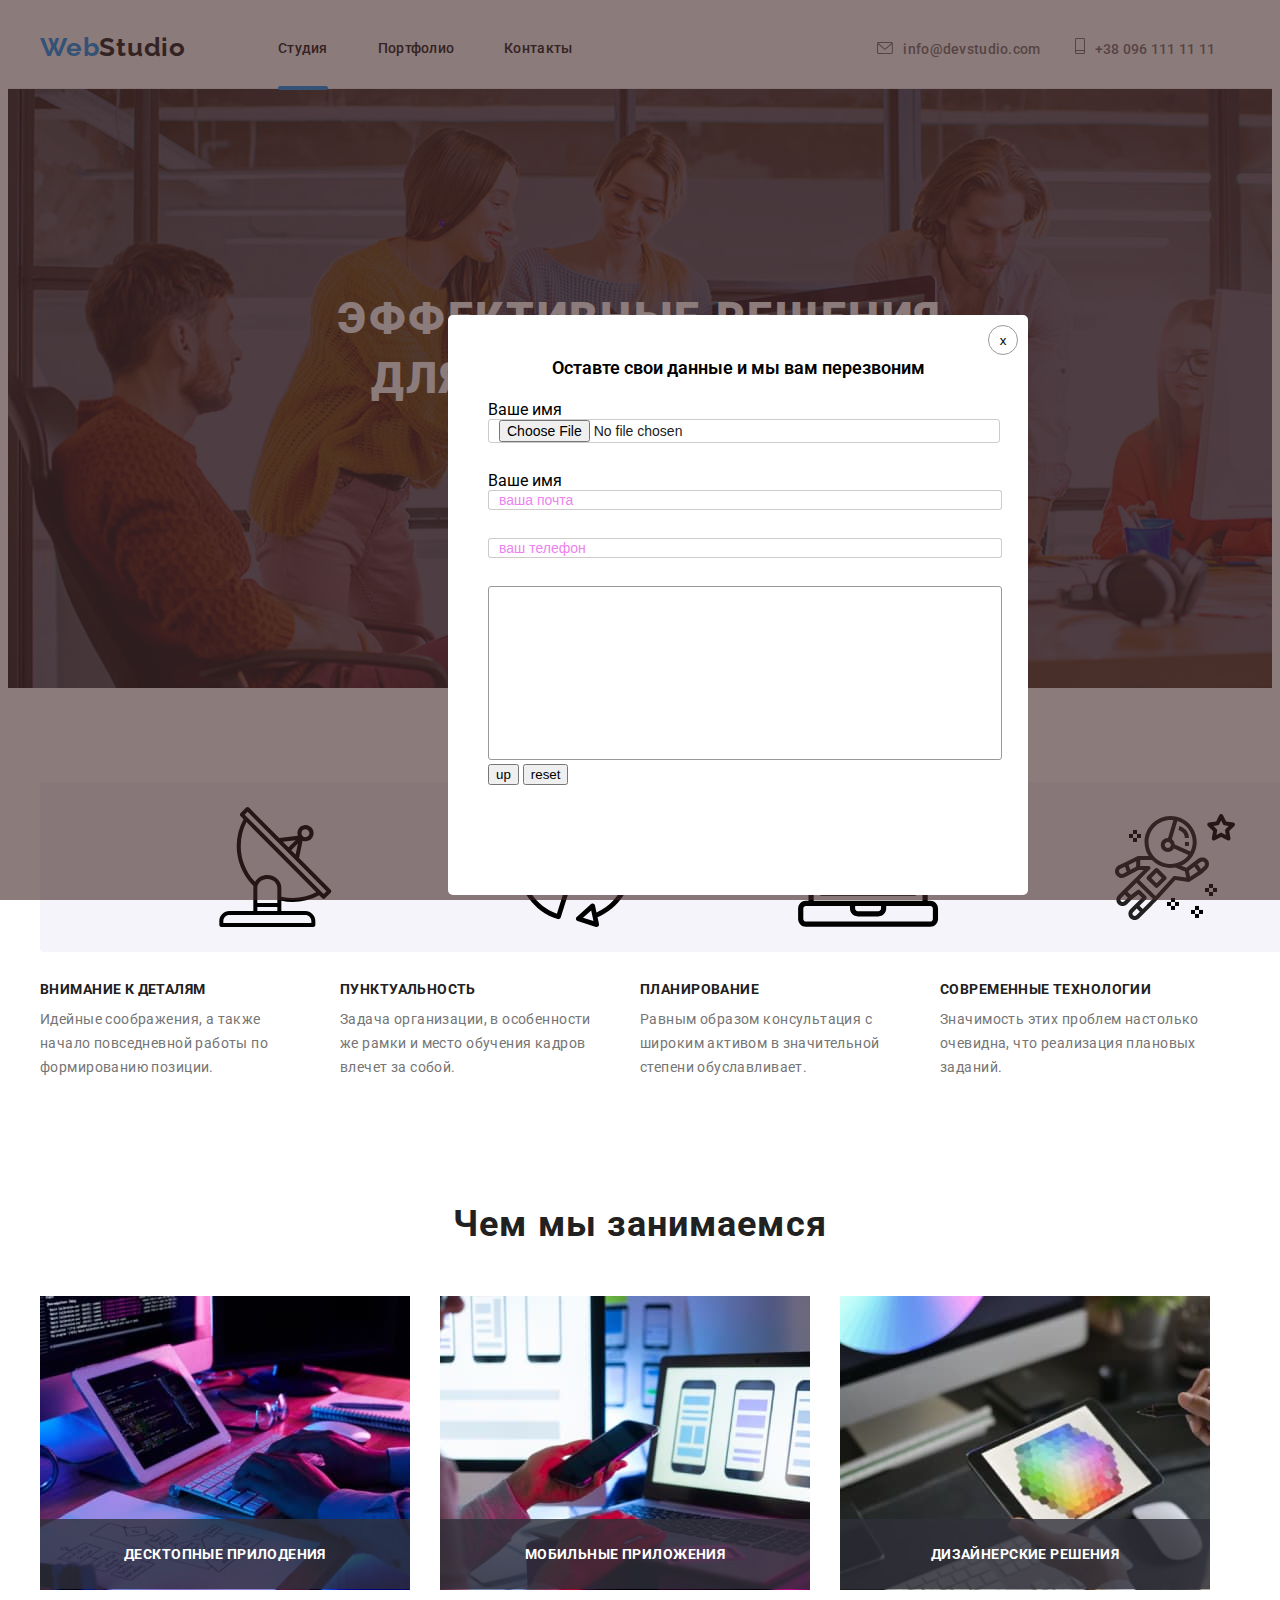
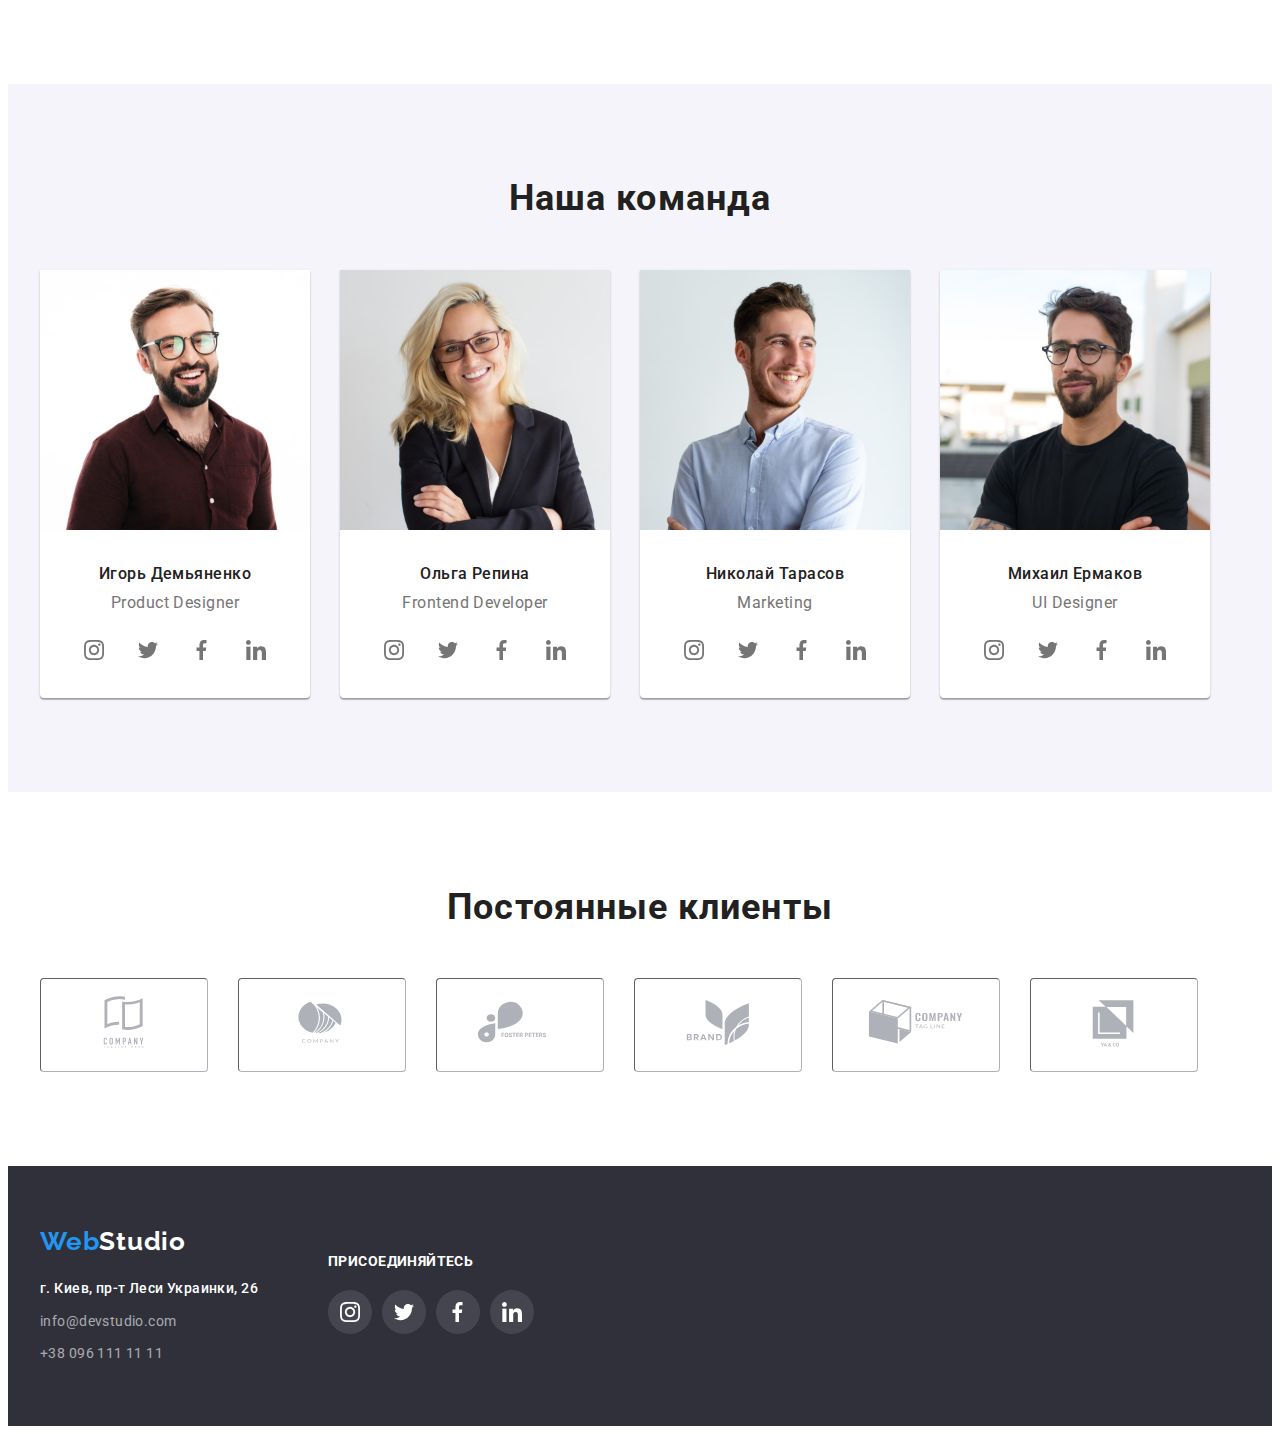
==== index.html @ 77b38505 "последняя правка" ====
<!DOCTYPE html>
<html lang="ru">
<head>
    <meta charset="UTF-8">
    <meta http-equiv="X-UA-Compatible" content="IE=edge">
    <meta name="viewport" content="width=device-width, initial-scale=1.0">
    <title>Document</title>
    <link rel="preconnect" href="https://fonts.googleapis.com"> 
    <link rel="preconnect" href="https://fonts.gstatic.com" crossorigin> 
    <link href="https://fonts.googleapis.com/css2?family=Raleway:wght@700&family=Roboto:wght@400;500;700&display=swap" rel="stylesheet">
    <link rel="stylesheet" href="https://cdnjs.cloudflare.com/ajax/libs/modern-normalize/1.1.0/modern-normalize.min.css" integrity="sha512-wpPYUAdjBVSE4KJnH1VR1HeZfpl1ub8YT/NKx4PuQ5NmX2tKuGu6U/JRp5y+Y8XG2tV+wKQpNHVUX03MfMFn9Q==" crossorigin="anonymous" referrerpolicy="no-referrer" />
    <link rel="stylesheet" href="./css/style-2.css">
</head>
<body class="text-tiple">
    <!--Шапка class="link"-->
    <header class="header">

        <div class="header-container">
            
        <a href="./index.html" class="header-logo link"><span class="color-logo">Web</span>Studio</a>
        
        <nav class="header-nav">
            
             <ul class="header-list list">
                <li class="header-item"><a href="" class="header-link link current ">Студия</a></li>
                <li class="header-item"><a href="./portfolio.html" class="header-link activ link">Портфолио</a></li>
                <li class="header-item"><a href="" class="header-link link">Контакты</a></li>

            </ul>
        </nav>
        <div class="herader-mail-tel">
            <a class="header-mail list link header-link" href="mailto:info@devstudio.com">
            <svg class="mail-icon" width="16" height="12">
                    <use href="./img/symbol-defs.svg#icon-meil-svg"></use>
                </svg>info@devstudio.com</a>
            <a class="header-tel list link header-link" href="tel:+38 096 111 11 11"><svg class="tel-icon" width="10" height="16">
            <use href="./img/symbol-defs.svg#icon-tel-svg"></use>
        </svg>+38 096 111 11 11</a>
        </div>
                
        
 </div>
    </header>
    
 <!--Баннер-->  

 <main class="main">
    <section class="hiro-section">
        <div class="hiro-content">
            <h1 class="hiro-text">Эффективные решения для вашего бизнеса</h1>
            <button class="button" data-modal-open type="button">Заказать услугу</button> 
        </div>
    </section>

<!--Особенности-->
    <section class="unique-section">
        <div class="container">
            <ul class="link list unique-container">
                <li class="unique-list">
                    <svg class="section-box-svg" width="70" height="70">
                        <use href="./img/symbol-defs.svg#icon-Vector-1"></use>
                    </svg>
                    <h3 class="section-title">Внимание к деталям</h3>
                    <p class="section-text">Идейные соображения, а также начало повседневной работы по формированию позиции.</p>
                </li>
                <li class="unique-list">
                    <svg class="section-box-svg" width="70" height="70">
                        <use href="./img/symbol-defs.svg#icon-Vector-2"></use>
                    </svg>
                    <h3 class="section-title">Пунктуальность</h3> 
                    <p class="section-text">Задача организации, в особенности же рамки и место обучения кадров влечет за собой.</p>
                </li>
                <li class="unique-list">
                    <svg class="section-box-svg" width="70" height="70">
                        <use href="./img/symbol-defs.svg#icon-Vector-3"></use>
                    </svg>
                    <h3 class="section-title">Планирование</h3>
                    <p class="section-text">Равным образом консультация с широким активом в значительной степени обуславливает.</p>
                </li>
                <li class="unique-list">
                    <svg class="section-box-svg" width="70" height="70">
                        <use href="./img/symbol-defs.svg#icon-Vector-4"></use>
                    </svg>
                    <h3 class="section-title">Современные технологии</h3>
                    <p class="section-text">Значимость этих проблем настолько очевидна, что реализация плановых заданий.</p>
                </li>
            </ul>
        </div>

    </section>

<!--Чем мы занимаемся-->

    <section class="activity-section">
        <div class="container">
            <h2 class="activity-title">Чем мы занимаемся</h2>

            <ul class="activity-link list link">
                
        <li class="section-img">
             <img src="./img/box-1.jpg" width="370" alt="схема планшет и клавиатура">
             <div class="section-box-img"><h4 class="text-activity-imag">ДЕСКТОПНЫЕ ПРИЛОДЕНИЯ</h4></div>
            
        </li>
        <li class="section-img klon">
            <img src="./img/box-2.jpg" width="370" alt="ноутбук и телефон">
            <div class="section-box-img"><h4 class="text-activity-imag">МОБИЛЬНЫЕ ПРИЛОЖЕНИЯ</h4></div>
            
        </li>
        <li class="section-img">
            <img src="./img/box-3.jpg" width="370" alt="планшет с цветовой диаграммой">
            <div class="section-box-img"><h4 class="text-activity-imag">ДИЗАЙНЕРСКИЕ РЕШЕНИЯ</h4></div>
            
        </li>

            </ul>
        </div>
    </section>

    <!--Наша команда-->
    
    <section class="comyuniti-section">
    <div class="container">
        <h2 class="comyuniti-title">Наша команда</h2>
        <ul class="list link photo-box">
         <li class="photo-card">
            <img src="./img/team-card-1.jpg" width="270" alt="Игорь Демьяненко">
            <div class="name-box">
            <h3 class="neame-title">Игорь Демьяненко</h3>
            <p class="neame-text" lang="en">Product Designer</p>
            <ul class="social-master-list list ">
                <li class="master-social-item">
                    <a href="" class="master-social-link">
                        <svg class="master-social-icon" width="20" height="20">
                            <use href="./img/symbol-defs.svg#icon-instagram"></use>
                        </svg>
                    </a>
                </li>
                <li class="master-social-item">
                    <a href="" class="master-social-link">
                        <svg class="master-social-icon" width="20" height="20">
                            <use href="./img/symbol-defs.svg#icon-twitter"></use>
                        </svg>
                    </a>
                </li>
                <li class="master-social-item">
                    <a href="" class="master-social-link">
                            <svg class="master-social-icon" width="20" height="20">
                                <use href="./img/symbol-defs.svg#icon-facebook"></use>
                            </svg>
                        </a>
                </li>
                <li class="master-social-item">
                    <a href="" class="master-social-link">
                        <svg class="master-social-icon" width="20" height="20">
                            <use href="./img/symbol-defs.svg#icon-linkedin"></use>
                        </svg>
                    </a>
                </li>
            </ul>
            </div>
            
         </li>
        <li class="photo-card">
            <img src="./img/team-card-2.jpg" width="270" alt="Ольга Репина"> 
        <div class="name-box"> 
            <h3 class="neame-title">Ольга Репина</h3>
            <p class="neame-text" lang="en">Frontend Developer</p>
            <ul class="social-master-list list ">
                <li class="master-social-item">
                    <a href="" class="master-social-link">
                        <svg class="master-social-icon" width="20" height="20">
                            <use href="./img/symbol-defs.svg#icon-instagram"></use>
                        </svg>
                    </a>
                </li>
                <li class="master-social-item">
                    <a href="" class="master-social-link">
                        <svg class="master-social-icon" width="20" height="20">
                            <use href="./img/symbol-defs.svg#icon-twitter"></use>
                        </svg>
                    </a>
                </li>
                <li class="master-social-item">
                    <a href="" class="master-social-link">
                            <svg class="master-social-icon" width="20" height="20">
                                <use href="./img/symbol-defs.svg#icon-facebook"></use>
                            </svg>
                        </a>
                </li>
                <li class="master-social-item">
                    <a href="" class="master-social-link">
                        <svg class="master-social-icon" width="20" height="20">
                            <use href="./img/symbol-defs.svg#icon-linkedin"></use>
                        </svg>
                    </a>
                </li>
            </ul>
        </div>
         </li>
         <li class="photo-card">
        <img src="./img/team-card-3.jpg" width="270" alt="Николай Тарасов">
        <div class="name-box">
            <h3 class="neame-title">Николай Тарасов</h3>
            <p class="neame-text" lang="en">Marketing</p>
            <ul class="social-master-list list ">
                <li class="master-social-item">
                    <a href="" class="master-social-link">
                        <svg class="master-social-icon" width="20" height="20">
                            <use href="./img/symbol-defs.svg#icon-instagram"></use>
                        </svg>
                    </a>
                </li>
                <li class="master-social-item">
                    <a href="" class="master-social-link">
                        <svg class="master-social-icon" width="20" height="20">
                            <use href="./img/symbol-defs.svg#icon-twitter"></use>
                        </svg>
                    </a>
                </li>
                <li class="master-social-item">
                    <a href="" class="master-social-link">
                            <svg class="master-social-icon" width="20" height="20">
                                <use href="./img/symbol-defs.svg#icon-facebook"></use>
                            </svg>
                        </a>
                </li>
                <li class="master-social-item">
                    <a href="" class="master-social-link">
                        <svg class="master-social-icon" width="20" height="20">
                            <use href="./img/symbol-defs.svg#icon-linkedin"></use>
                        </svg>
                    </a>
                </li>
            </ul>
        </div>
        
         </li>     
         <li class="photo-card">
            <img src="./img/team-card-4.jpg" width="270" alt="Михаил Ермаков">
        <div class="name-box">
            <h3 class="neame-title">Михаил Ермаков</h3>
            <p class="neame-text" lang="en">UI Designer</p>
            <ul class="social-master-list list ">
            <li class="master-social-item">
                <a href="" class="master-social-link">
                    <svg class="master-social-icon" width="20" height="20">
                        <use href="./img/symbol-defs.svg#icon-instagram"></use>
                    </svg>
                </a>
            </li>
            <li class="master-social-item">
                <a href="" class="master-social-link">
                    <svg class="master-social-icon" width="20" height="20">
                        <use href="./img/symbol-defs.svg#icon-twitter"></use>
                    </svg>
                </a>
            </li>
            <li class="master-social-item">
                <a href="" class="master-social-link">
                        <svg class="master-social-icon" width="20" height="20">
                            <use href="./img/symbol-defs.svg#icon-facebook"></use>
                        </svg>
                    </a>
            </li>
            <li class="master-social-item">
                <a href="" class="master-social-link">
                    <svg class="master-social-icon" width="20" height="20">
                        <use href="./img/symbol-defs.svg#icon-linkedin"></use>
                    </svg>
                </a>
            </li>
        </ul>
        </div>
         </li>   
        </ul>
      </div>
    </section>
    </main>

<!-- Партнери -->
<section class="partner-section">
    <div class="container">

        <h2 class="partner-title">Постоянные клиенты</h2>

    <ul class="partner-section-svg list">

        <li class="partner-box-svg list">
            <svg class="partner-master-svg" width="106" height="60">
     <use href="./img/symbol-defs.svg#icon-Logo-1"></use>
            </svg>
        </li>
        <li class="partner-box-svg list">
        <a href=""class="partner-link-icon"></a>
        <svg class="partner-master-svg" width="106" height="60">
     <use href="./img/symbol-defs.svg#icon-Logo-2"></use>
            </svg>
        </li>
        <li class="partner-box-svg list">
        <a href=""class="partner-link-icon"></a>
        <svg class="partner-master-svg" width="106" height="60">
     <use href="./img/symbol-defs.svg#icon-Logo-3"></use>
            </svg>
        </li>
        <li class="partner-box-svg list">
        <a href=""class="partner-link-icon"></a>
        <svg class="partner-master-svg" width="106" height="60">
     <use href="./img/symbol-defs.svg#icon-Logo-4"></use>
            </svg>
        </li>
        <li class="partner-box-svg list">
    <a href=""class="partner-link-icon"></a> 
    <svg class="partner-master-svg" width="106" height="60">
    <use href="./img/symbol-defs.svg#icon-Logo-5"></use>
            </svg>
        </li>
        <li class="partner-box-svg list">
    <a href=""class="partner-link-icon"></a>   
    <svg class="partner-master-svg" width="106" height="60">
    <use href="./img/symbol-defs.svg#icon-Logo-6"></use>
            </svg>
        </li>
    </ul>
</div>
</section>
 
    <!--Footer-->
    <footer class="footer-link">
        <div class="footer-box-container">
            <div class="footer-container">
                <a href="./index.html" class="footer-logo link"><span class="color-logo">Web</span>Studio</a>
                <ul class="list footer-box">
                    <li class="footer-tex" ><a href="https://goo.gl/maps/DpGukCZTiWmog6uS7" class="gps-nav link"
                        target="blank" class="link">г. Киев, пр-т Леси Украинки, 26</a></li>
                    <li class="footer-tex"><a class="footer-list link" href="mailto:info@devstudio.com">info@devstudio.com</a></li>
                    <li class="footer-tex"><a href="tel:+38 096 111 11 11" class="footer-list link">+38 096 111 11 11</a></li>
                </ul>   
            </div>
        
            <div class="footerl-social">
                <h4 class="footer-invitation">присоединяйтесь</h4>
                <ul class="footer-master-list list ">
                    <li class="footer-social-item">
                        <a href="" class="footer-social-link">
                            <svg class="footer-social-icon" width="20" height="20">
                                <use href="./img/symbol-defs.svg#icon-instagram"></use>
                            </svg>
                        </a>
                    </li>
                    <li class="footer-social-item">
                        <a href="" class="footer-social-link">
                            <svg class="footer-social-icon" width="20" height="20">
                                <use href="./img/symbol-defs.svg#icon-twitter"></use>
                            </svg>
                        </a>
                    </li>
                    <li class="footer-social-item">
                        <a href="" class="footer-social-link">
                                <svg class="footer-social-icon" width="20" height="20">
                                    <use href="./img/symbol-defs.svg#icon-facebook"></use>
                                </svg>
                            </a>
                    </li>
                    <li class="footer-social-item">
                        <a href="" class="footer-social-link">
                            <svg class="footer-social-icon" width="20" height="20">
                                <use href="./img/symbol-defs.svg#icon-linkedin"></use>
                            </svg>
                        </a>
                    </li>
                </ul>
            </div>
        </div>
   
    </footer>
      <!-- MODAL -->
     <div class="baskdrob" data-modal>
         <div class="modal">
            <button type="button" data-modal-close class="modal-clouse-btn">x</button>
            <p class="modal-titel">Оставте свои данные и мы вам перезвоним </p> 
            <div class="modal-file">
            <form action="# " class="modal-form">
                <label for="usar name">Ваше имя</label>
                <input
                type="file" 
                class="modal-input"
                placeholder="ваша почта"
                name="user-name"
                minlength=""
                id="user email"
                   />

                </div>
                <div class="modal-flaks">
                    <label for="user name">Ваше имя</label>
                    <input 
                    type="text" 
                    class="modal-input"
                    placeholder="ваша почта"
                    name="user-name"
                    required
                     />
                    <input type="text" 
                    class="modal-input" 
                    placeholder="ваш телефон"
                    name="user-name"
                    title="=380 63 222 22 22"    
                    required
                    id="user tel"
                    /> 
                </div>
                <textarea name="user text" id="user text" cols="30" rows="10" class="modal-text"></textarea>
              
                <button type="cumbit">up</button>
                <button type="reset">reset</button>
            </form>
         </div>
         
     </div>
     <script src="./js/modal.js"></script>

 
</body>
</html>
---- css/style-2.css ----
:root{
    --header-text-color:#212121;
    --second-text-color:#757575;
    --additional-text-color:#2196F3;
    --main-bkg-color:#2F303A;
    --heder-bkg-color:#ffffff;
}

body {
    font-family: Roboto, sans-serif;
}


p, 
h1, 
h2, 
h3, 
h4,
h5, 
h6 {
    margin : 0;
} 




 ul {
    margin : 0;
    padding: 0;
 }


 button{
    cursor: pointer;
 }


.list {
    list-style: none;
}


.link {
    text-decoration: none;
}



.button-nav:hover,
.button-nav:focus {
    background-color: var(--additional-text-color);
    color: white;
    box-shadow: 0px 3px 1px rgba(0, 0, 0, 0.1), 0px 1px 2px rgba(0, 0, 0, 0.08), 0px 2px 2px rgba(0, 0, 0, 0.12);
    border-radius: 4px;
} 

/*------- Header---- */

.list {
    list-style: none;
}


.link {
    text-decoration: none;
}

.header-link:hover svg ,
.header-link:focus svg {
    fill: var(--additional-text-color);

}



.button-nav:hover,
.button-nav:focus{
    background-color: var(--additional-text-color);
    
} 



/*------- Header---- */

.header {
    margin: auto;
    background: #FFFFFF;
    border-bottom-width: 1px;
    border-bottom-style: solid;
    padding-top: 24px;
    padding-bottom: 25px;
    padding-left: 15px;
    padding-right: 15px;
    border-bottom-color: #ECECEC;
}


.header-container{
    width: 1200px;
    display: flex;
    margin: 0px auto;
}

.header-nav {
    margin-left: 43px;
    margin-top: auto;
    margin-bottom: auto;
}

.header-list {
    display: flex;
    margin: 0px auto;

}

.header-item { 
    margin-left: 50px;

 }


.herader-mail-tel{
    display: block;
    margin-left: 305px;
    margin-top: auto;
    margin-bottom: auto;
}


.header-link {
    font-style: normal;
    font-weight: 500;
    font-size: 14px;
    line-height: 1.14;
    letter-spacing: 0.02em;
    color:var(--header-text-color);
    position: relative;
    transition-property: color;
    transition-duration: 500ms;

}

.header-link:hover,
.header-link:focus{
    color: var(--additional-text-color);

}



.header-link.current::after {
    content: '';
    width: 100%;
    height: 4px;
    border-radius: 2px;
    background-color: var(--additional-text-color);
    position: absolute;
    left: 0;
    bottom: 0;
    bottom: -34px;

} 


.header-mail {
    fill: currentColor;
    color: var(--second-text-color);
}

.mail-icon{
    margin-right: 10px;
    padding-top: auto
}

.header-tel {
    margin-left: 30px;
    fill: currentColor;
    color: var(--second-text-color);
}

.tel-icon{
    margin-right: 10px;

}


 .header-info {
    display: flex;
    margin-left: 331px;
 }

.header-logo{
    display: inline-block;
    font-family: Raleway;
    font-style: normal;
    font-weight: bold;
    font-size: 26px;
    line-height: 1.19;
    letter-spacing: 0.03em;
    color: var(--header-text-color);
    width: 145px;
    height: 31px;

    

    
}   

.color-logo{
    color: var(--additional-text-color);
}



/* --------Баннер------- */

.hiro-section{
    background-image:linear-gradient(rgba(47, 48, 58, 0.4),rgba(47, 48, 58, 0.4)), url(../img/hiro-bg1.png);
    padding-top: 200px;
    padding-bottom: 200px;
    padding-left: 15px;
    padding-right: 15px;
    left: 0px;
    margin:0px auto;

}
    
.hiro-text {
    display: block;
    width: 696px;
    margin: 0px auto;
    font-style: normal;
    font-weight: 900;
    font-size: 44px;
    line-height: 1.36;
    text-align: center;
    letter-spacing: 0.06em;    
    text-transform: uppercase;
    margin-bottom: 30px;
    color: #FFFFFF;
}

.button {
    font-size: 16px;
    line-height: 1.86;
    display: flex;
    align-items: center;
    text-align: center;
    letter-spacing: 0.06em;
    color: #FFFFFF;
    padding: 10px 32px;
    display: block;
    margin: 0px auto;
    background: #2196F3;
    box-shadow: 0px 4px 4px rgba(0, 0, 0, 0.15);
    border-radius: 4px;
    border: 0px;
}
 
/* ------Особенносьти----- */


.container{
    width: 1200px;
    margin: 0px auto;
    padding-left: 15px;
    padding-right: 15px;
}


.unique-section{ 
    padding-top: 94px;
    padding-bottom: 47px;
    

}


.unique-container{
    display: flex;
    margin-bottom: 30px;

}

.unique-list{
    width: 270px;
    margin-right: 30px;

}
.unique-container:last-child{
    margin-right: 0px;
}

.section-box-svg{
    padding: 25px 100px;
    display: flex;
    margin: auto;
    height: 120px;
    width: 270px;
    background: #F5F4FA;
    border-radius: 4px;
    
    
}


.section-list{
    display: flex;
    width: 1200px;
    margin:0px auto;
    justify-content: center;
    align-items: center;
}




.section-title{
    margin-top: 30px;
    margin-bottom: 10px;
    font-size: 14px;
    line-height: 1.14;
    letter-spacing: 0.03em;
    text-transform: uppercase;
    color:var(--header-text-color)
}
   


.section-text{
    font-size: 14px;
    line-height: 1.71;
    letter-spacing: 0.03em;
    color: #757575;
}


/* ------Чем заниматся----- */

.activity-section{
    padding-top: 47px;
    padding-bottom: 94px;

    
}


.activity-title{
    font-size: 36px;
    line-height: 1.16;
    text-align: center;
    letter-spacing: 0.03em;
    margin-bottom: 50px;
    color: #212121;
}

.activity-link {
    display: flex;
    
}



.section-img {
     width: 370px;
    height: 294px;
    margin-right: 30px;
}

.section-img:last-child{
    margin-right: 0px;
}
   

.section-box-img{
    position: relative;
    top: -75px;
    width: 370px;
    height: 70px;
    background: rgba(47, 48, 58, 0.8);
}

.text-activity-imag{
    font-size: 14px;
    line-height: 16px;
    text-align: center;
    letter-spacing: 0.03em;
    padding-top: 27px;
    padding-bottom: 27px;
    color: #FFFFFF;
}

/* ---Наша команда--- */

.comyuniti-section{
    padding-top: 94px;
    padding-bottom: 94px;
    background: #F5F4FA;
}




.comyuniti-title {
 
    font-size: 36px;
    line-height: 1.16;
    text-align: center;
    letter-spacing: 0.03em;
    color: #212121;
}

.photo-box {
    display: flex;
    margin: auto;
    margin-top: 50px;
}
.name-box {
    padding-top: 30px;
    padding-bottom: 30px;
}

.neame-title{
    font-weight: 500;
    font-size: 16px;
    line-height: 19px;
    text-align: center;
    letter-spacing: 0.03em;
    color: #212121;
    margin-bottom: 10px;
}

.neame-text{
    font-size: 16px;
    line-height: 19px;
    text-align: center;
    letter-spacing: 0.03em;
    color: #757575;
}

.master-social-link{
    width: 44px;
    height: 44px;
    background-color: #ffffff;
    border-radius: 50%;
    display: flex;
    margin-bottom: 16px;
    justify-content: center;
    align-items: center;
    background-color: #ffffff;
    transition-property: background-color;
    transition-duration: 1000ms;
    transition-timing-function:cubic-bezier(0.4, 0, 0.2, 1) ;
}


.social-master-list{
    display: flex;
    justify-content: center;
    margin-top: 16px;
}

.master-social-item + .master-social-item{
    margin-left: 10px;
}


.photo-card {
    width: 270px;
    height: 428px;
    background-color: white;
    box-shadow: 0px 1px 3px rgba(0, 0, 0, 0.12), 0px 1px 1px rgba(0, 0, 0, 0.14), 0px 2px 1px rgba(0, 0, 0, 0.2);
    border-radius: 0px 0px 4px 4px;
     margin-right: 30px;

}
.photo-card:last-child{
    margin-right: 0px;
}
/* .photo-card:first-child{
    margin-left: 0px;
} */

.master-social-icon{
    fill: #757575
}

.master-social-link:hover,
.master-social-link:focus{
    background-color:var(--additional-text-color);
}    

.master-social-link:hover svg ,
.master-social-link:focus svg {
    
    fill: var(--heder-bkg-color);
}



/* ------partner---- */

.partner-section{
    padding-top: 94px;
    padding-bottom: 94px;


}

.partner-title{
    font-size: 36px;
    line-height: 42px;
    text-align: center;
    letter-spacing: 0.03em;
    color: #212121;
}
    

.partner-section-svg{
    margin-top: 50px;
    display: flex;
}


.partner-box-svg{
    border: 1px inset #AFB1B8;
    box-sizing: border-box;
    border-radius: 4px;
    padding: 14px 30px;
    margin-right: 30px;
    fill: #AFB1B8;
    transition-property: transform;
    transition-duration: 500ms;
    
}

.partner-box-svg:last-child{
    margin-right: 0px;
}


.partner-link-icon{
    fill: #AFB1B8;
}

.partner-box-svg:hover,
.partner-box-svg:focus{
    border: 1px solid #2196F3; 
    fill:var(--additional-text-color);
    transform: scale(1.5);
    transition-timing-function:cubic-bezier(0.4, 0, 0.2, 1);
    

}


/* -----Foooter------ */

.footer-link{
    margin: 0px auto;
    padding-top: 60px;
    padding-bottom: 60px;
    font-weight: 500;
    font-size: 14px;     
    line-height: 16px;
    letter-spacing: 0.02em;
    color: #757575;
    background-color: var(--main-bkg-color)

}
.footer-box{
    min-height: 81px;
margin-top: 20px;
}



.footer-master-list{
    display: flex;
    justify-content: center;
    margin-top: 20px;
}
    
.footer-invitation{
    font-size: 14px;
    line-height: 1.14;
    letter-spacing: 0.03em;
    text-transform: uppercase;
    color: #FFFFFF;
    }
    
.footer-box-container{
    width: 1200px;
    margin: auto;
    display: flex;
    padding-left: 15px;
    padding-right: 15px;
    justify-content: center;
    align-items: center;
    flex-wrap: nowrap;
    align-content: center;

}
    
.footerl-social{
    width: 206px;
    margin: 0px auto;
    margin-left: 70px;
    margin-top: 12px;
    justify-content: center;
}
    
.footer-social-item + .footer-social-item{
    margin-left: 10px;
}




.footer-logo{
    font-family: Raleway;
    font-style: normal;
    font-weight: bold;
    font-size: 26px;
    line-height: 1.19;
    letter-spacing: 0.03em;
    color: white;
    width: 145px;
    height: 31px;  
}
.footer-social-link{
    width: 44px;
    height: 44px;
    background-color: #ffffff;
    border-radius: 50%;
    display: flex;
    margin-bottom: 16px;
    justify-content: center;
    align-items: center;
    background-color: rgba(255, 255, 255, 0.1);
    fill: #ffffff;
    transition: cubic-bezier(0.23, 1, 0.320, 1);
    transition-duration: 500ms;
    transition-timing-function: linear;
    

}



.footer-social-link:hover,
.footer-social-link:focus{
    transform: scale(1.5);
    background-color:rgba(33, 150, 243, 1);
    
}



.footer-tex{
    margin-top: 9px;
}


.footer-list{
    font-family: Roboto;
    font-style: normal;
    font-weight: normal;
    font-size: 14px;
    line-height: 1.71;
    letter-spacing: 0.03em;
    color: rgba(255, 255, 255, 0.6);  
} 

.gps-nav {
    font-size: 14px;
    line-height: 1.71;
    letter-spacing: 0.03em;
    color: #FFFFFF;
}


/* -----portfolio------ */

.gallery-section{
    padding-top: 94px;
    padding-bottom: 94px;

}



 .gallery-container{
    width: 1200px;
    margin: auto;
    padding-left: 15px;
    padding-right: 15px;
   
}


.button-nav {
    font-family: Roboto;
    font-style: normal;
    font-weight: 500;
    font-size: 16px;
    line-height: 26px;
    text-align: center;
    letter-spacing: 0.03em;
    border-radius: 4px;
    color:var(--header-text-color);
    padding: 6px 22px;
    border: 0px;
    transition: bacgraund-color 300ms linear, color 300ms linear;

}

.galerey-title{
    font-style: normal;
    font-weight: bold;
    font-size: 18px;
    line-height: 2;
    letter-spacing: 0.06em;
    color: var(--header-text-color);
    
}

.button-box{
    display: flex;
    margin-bottom: 50px;
    
}

.button-section{
    margin-left: 4px;
    margin-right: 4px;
}

.gallerey-content-box{
    padding: 20px 24px;
    border: 1px solid #EEEEEE;
    border-top: none;
    margin-top: -6px;
}


.site-nav{
    display: flex;
    flex-wrap: wrap;

}



.content-text{
    font-size: 16px;
    line-height: 1.66;
    letter-spacing: 0.03em;
    color: #757575;
    
    }    

.gallery-box{   
    background: #FFFFFF;
    margin-right: 30px; 
    margin-top: 30px;
}

.gallery-box:nth-child(-n + 3){
    margin-top: 0px;
}

.gallery-box:nth-child(3n + 3){
    margin-right: 0px;
}

.gallery-box:hover,
.gallery-box:focus{
    transition-duration: 250ms;
    box-sizing: content-box;
    box-shadow: 0px 1px 1px rgba(0, 0, 0, 0.12),
    0px 4px 4px rgba(0, 0, 0, 0.06),
    1px 4px 6px rgba(0, 0, 0, 0.16);
}
   

.button-section:last-child{
    margin-right: auto;
}
.button-section:first-child{
    margin-left: auto;
}

.gallerey-text-product{
    position: absolute;
    top: 0px;
    left: 0px;
    background: rgba(33, 150, 243, 0.9);
    width: 370px;
    height: 294px;
    font-style: normal;
    font-weight: normal;
    font-size: 18px;
    line-height: 1.55;
    letter-spacing: 0.03em;
    color: #FFFFFF;
    padding: 63px 24px;
    height: 100%; 
    transform: translateY(100%);
    transition: transform 250ms linear;

}

.masters-item-wrap{
    position: relative;
    overflow: hidden;
}

.gallery-box:hover .gallerey-text-product,
.gallery-box:focus .gallerey-text-product{
    transform: translateY(0);
    transition-timing-function: cubic-bezier(0.6, 0.04, 0.98, 0.335);
}


/* _______Модалка_____ */


 .baskdrob {
     position: fixed;
     top: 0;
     left: 0;
     height: 100vh;
     width: 100vw;
     background-color: hsla(0, 27%, 20%, 0.604);
     transition: opacity 250ms ease-in-out, visibility 250ms ease-in-out;

 }

 .modal {
     width: 500px;
     min-height: 500px;
     background-color: white;
     border-radius: 5px;
     position: relative;
     top: 35%;
     left: 35%;
     transform: translate( 0%,0%);
     padding: 40px;
     
 }


 .modal-clouse-btn {
     width: 30px;
     height: 30px;
     border-radius: 50%;
     background-color: transparent;
     border: 1px solid #999999;
     position: absolute;
     right: 10px;
     top: 10px;

 }

.baskdrob.is-hidden {
    opacity: 0;
    visibility: hidden;
    pointer-events: none;


}

.modal-titel{
    font-weight: 600;
    line-height: 1.4;
    font-size: 18px;
    text-align: center;
    margin-bottom: 20px ;
}


.modal-input{
    width: 100%;
    height: 40;
    margin-bottom: 28px;
    border: 1px solid #a99e9e8b;
    border-radius: 3px;
    padding-left: 10px;
    color: var(--header-text-color);
    font-size: 14px;

}

.modal-input::placeholder{
    color: violet;
    font-size: 14px;

}

.modal-lable {
    font-size: 12px;
    display: block;
}

.modal-text {
    width: 100%;
    height: 100%;
    border: 1px solid #999999;
    border-radius: 3px ;
    padding-left:10px ;
    padding-top:10px ;
    color: var(--additional-text-color);
    font-size: 14px;
    resize: none;


}
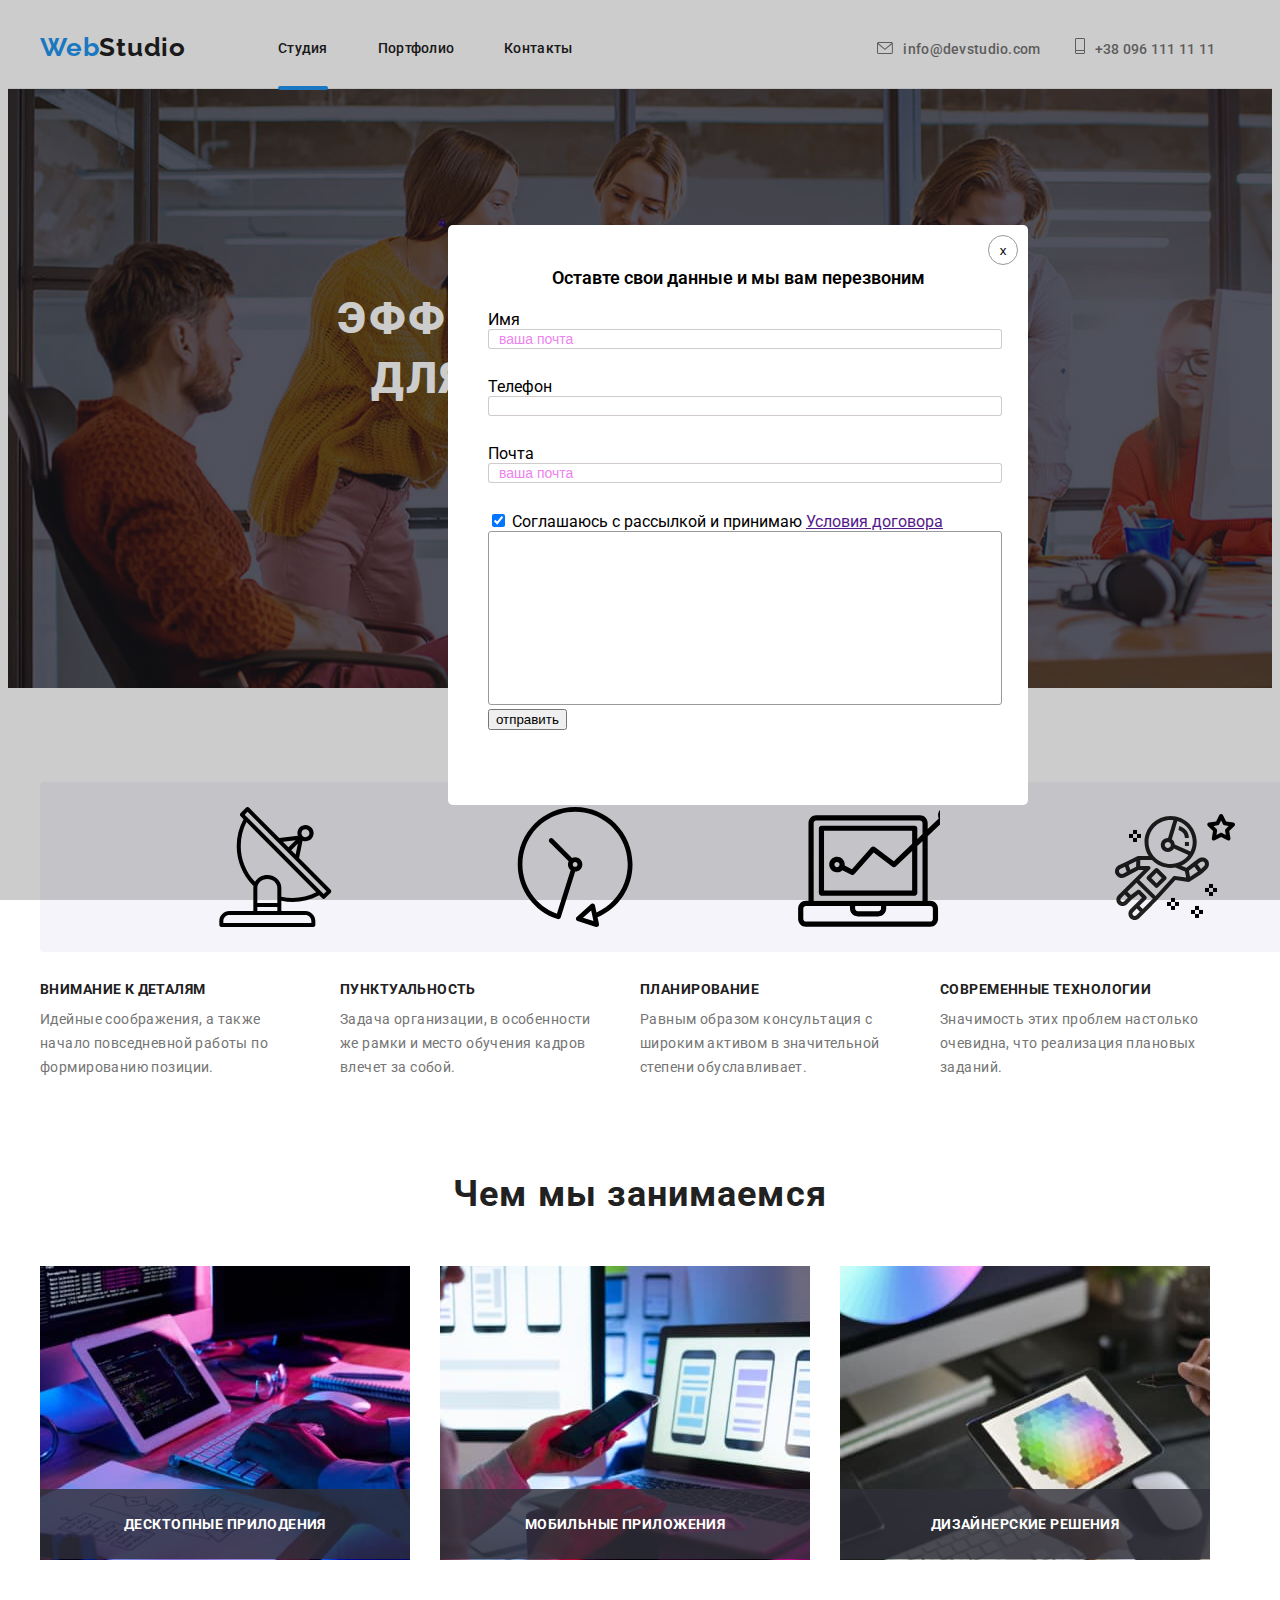
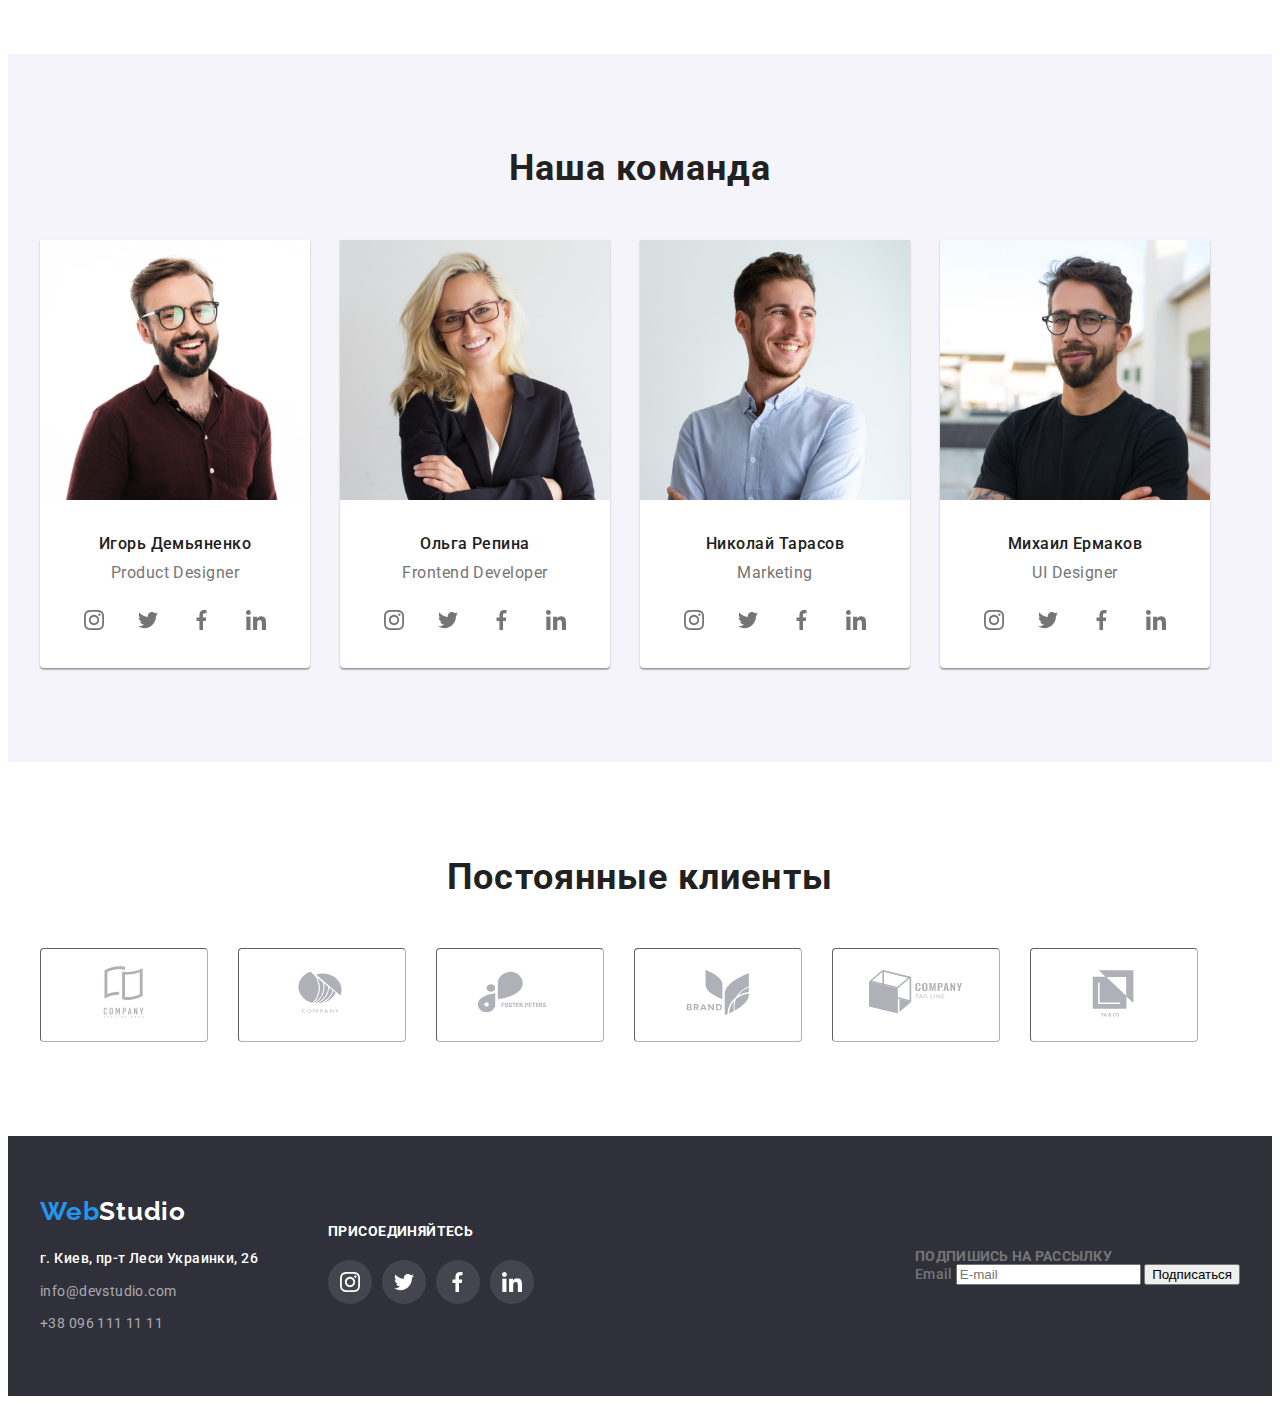
==== commit 5d8a1a46: "11" ====
--- a/index.html
+++ b/index.html
@@ -371,6 +371,17 @@
                     </li>
                 </ul>
             </div>
+
+            <div class="subscription">
+                <h4>ПОДПИШИСЬ НА РАССЫЛКУ</h4>
+                <label>
+                    Email
+                    <input type="text" name="" placeholder="E-mail"/>
+                  </label>
+                  <button type="submit">Подписаться</button>
+                </form>
+
+            </div>
         </div>
    
     </footer>
@@ -381,39 +392,46 @@
             <p class="modal-titel">Оставте свои данные и мы вам перезвоним </p> 
             <div class="modal-file">
             <form action="# " class="modal-form">
-                <label for="usar name">Ваше имя</label>
-                <input
-                type="file" 
-                class="modal-input"
-                placeholder="ваша почта"
-                name="user-name"
-                minlength=""
-                id="user email"
-                   />
-
-                </div>
-                <div class="modal-flaks">
-                    <label for="user name">Ваше имя</label>
-                    <input 
-                    type="text" 
+                <label for="usar name">Имя<input
+                    type="text" E
                     class="modal-input"
                     placeholder="ваша почта"
                     name="user-name"
+                    minlength=""
+                    id="user email"
+                       /></label>
+                
+                   <label for="number">Телефон</label>
+                    <input 
+                    type="number" 
+                    class="modal-input"
+                    placeholder=""
+                    name="user-name"
                     required
-                     />
-                    <input type="text" 
-                    class="modal-input" 
-                    placeholder="ваш телефон"
-                    name="user-name"
-                    title="=380 63 222 22 22"    
-                    required
-                    id="user tel"
-                    /> 
-                </div>
-                <textarea name="user text" id="user text" cols="30" rows="10" class="modal-text"></textarea>
+                     /><label for="email">Почта<input 
+                        type="email" 
+                        class="modal-input"
+                        placeholder="ваша почта"
+                        name="user-name"
+                        required
+                        /></label>
+                     
+                     <label>
+                        <input type="checkbox" name="hobby" value="music" checked />
+                        Соглашаюсь с рассылкой и принимаю
+                        <a href="">Условия договора</a> 
+                      </label>
+
+
+                <textarea 
+                name="user text" 
+                id="user text" 
+                cols="30" 
+                rows="10" 
+                class="modal-text"></textarea>
               
-                <button type="cumbit">up</button>
-                <button type="reset">reset</button>
+                <button type="cumbit">отправить</button>
+                
             </form>
          </div>
          
--- a/css/style-2.css
+++ b/css/style-2.css
@@ -279,7 +279,7 @@
 
 .unique-container{
     display: flex;
-    margin-bottom: 30px;
+
 
 }
 
@@ -288,7 +288,7 @@
     margin-right: 30px;
 
 }
-.unique-container:last-child{
+.unique-list:last-child{
     margin-right: 0px;
 }
 
@@ -833,7 +833,7 @@
      left: 0;
      height: 100vh;
      width: 100vw;
-     background-color: hsla(0, 27%, 20%, 0.604);
+     background: rgba(0, 0, 0, 0.2);
      transition: opacity 250ms ease-in-out, visibility 250ms ease-in-out;
 
  }
@@ -844,7 +844,7 @@
      background-color: white;
      border-radius: 5px;
      position: relative;
-     top: 35%;
+     top: 25%;
      left: 35%;
      transform: translate( 0%,0%);
      padding: 40px;
